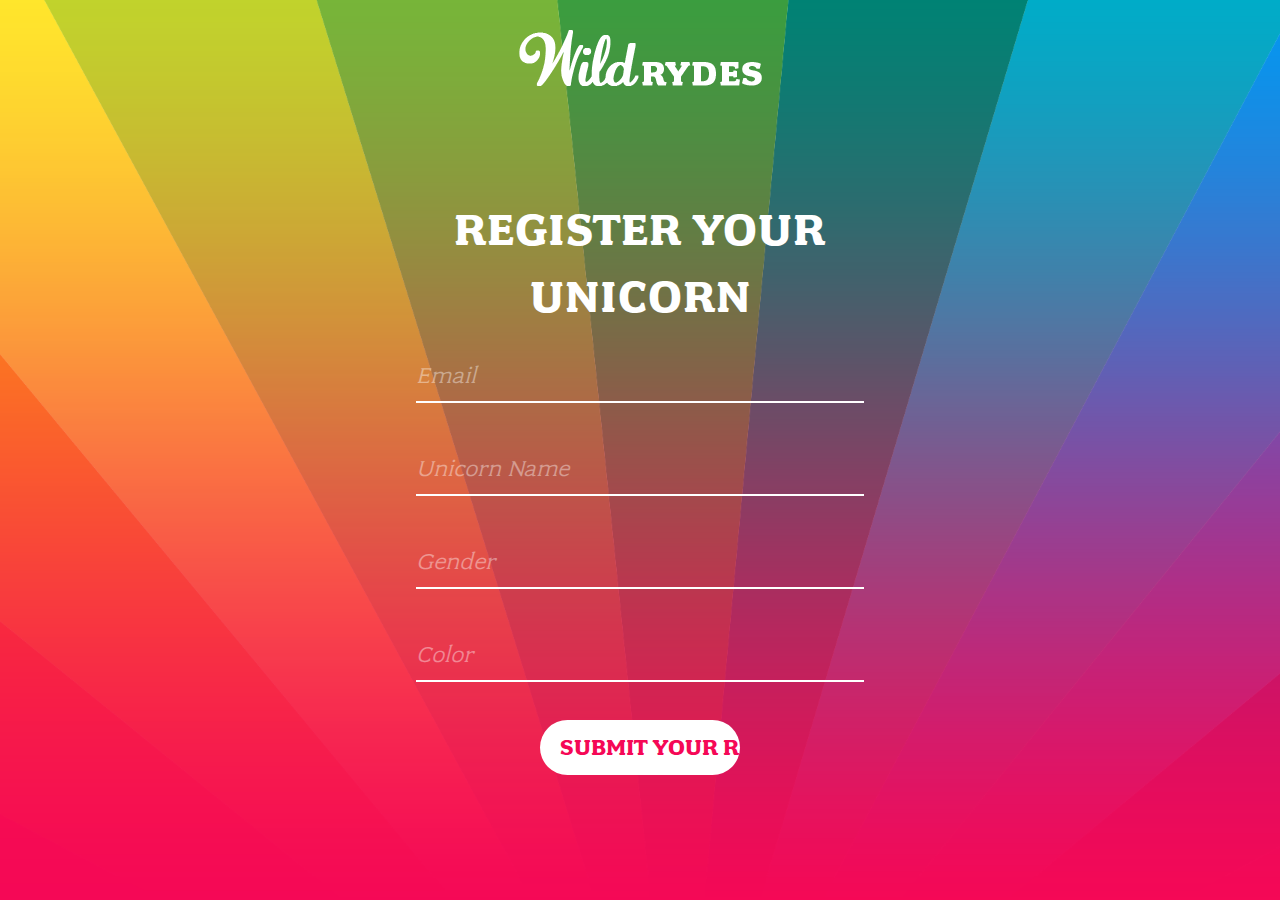
==== registerYourUnicorn.html @ 7b39de54 "Create registerYourUnicorn.html" ====
<!DOCTYPE html>
<!--[if lt IE 7]>      <html class="no-js lt-ie9 lt-ie8 lt-ie7"> <![endif]-->
<!--[if IE 7]>         <html class="no-js lt-ie9 lt-ie8"> <![endif]-->
<!--[if IE 8]>         <html class="no-js lt-ie9"> <![endif]-->
<!--[if gt IE 8]><!--> <html class="no-js"> <!--<![endif]-->
    <head>
        <meta charset="utf-8">
        <meta http-equiv="X-UA-Compatible" content="IE=edge,chrome=1">
        <title></title>
        <meta name="description" content="">
        <meta name="viewport" content="width=device-width">

        <!-- Place favicon.ico and apple-touch-icon.png in the root directory -->

        <link rel="stylesheet" href="css/font.css">
        <link rel="stylesheet" href="css/normalize.css">
        <link rel="stylesheet" href="css/index.css">
        <link rel="stylesheet" href="/css/message.css">
    </head>
    <body>
        <header>
          <img src="images/logo.png" alt="">
        </header>

        <section class="form-wrap">
            <h1>Register Your Unicorn</h1>
            <form id="registrationForm">
              <input type="email" id="emailInputRegister" placeholder="Email" pattern=".*" required>
              <input type="text" id="unicornName" placeholder="Unicorn Name" pattern=".*" required>
              <input type="text" id="unicornGender" placeholder="Gender" pattern=".*" required>
              <input type="text" id="unicornColor" placeholder="Color" pattern=".*" required>
              <input type="submit" value="Submit Your Registration Application">
            </form>
        </section>

        <script src="js/vendor/jquery-3.1.0.js"></script>
        <script src="js/vendor/bootstrap.min.js"></script>
        <script src="js/vendor/aws-cognito-sdk.min.js"></script>
        <script src="js/vendor/amazon-cognito-identity.min.js"></script>
        <script src="js/config.js"></script>
        <script src="js/cognito-auth.js"></script>
    </body>
</html>
---- css/font.css ----
@font-face {
    font-family: "fairplex-wide";
    font-style: normal;
    font-weight: 400;
    src: url("../fonts/fairplex-wide-n4.woff") format("woff2");
}
@font-face {
    font-family: "fairplex-wide";
    font-style: normal;
    font-weight: 700;
    src: url("../fonts/fairplex-wide-n7.woff") format("woff2");
}
---- css/index.css ----
/*
 * HTML5 Boilerplate
 *
 * What follows is the result of much research on cross-browser styling.
 * Credit left inline and big thanks to Nicolas Gallagher, Jonathan Neal,
 * Kroc Camen, and the H5BP dev community and team.
 */

/* ==========================================================================
   Base styles: opinionated defaults
   ========================================================================== */

html,
button,
input,
select,
textarea {
    color: #222;
}

body {
    font-size: 1em;
    line-height: 1.4;
}

/*
 * Remove text-shadow in selection highlight: h5bp.com/i
 * These selection declarations have to be separate.
 * Customize the background color to match your design.
 */

::-moz-selection {
    background: #b3d4fc;
    text-shadow: none;
}

::selection {
    background: #b3d4fc;
    text-shadow: none;
}

/*
 * A better looking default horizontal rule
 */

hr {
    display: block;
    height: 1px;
    border: 0;
    border-top: 1px solid #ccc;
    margin: 1em 0;
    padding: 0;
}

/*
 * Remove the gap between images and the bottom of their containers: h5bp.com/i/440
 */

img {
    vertical-align: middle;
}

/*
 * Remove default fieldset styles.
 */

fieldset {
    border: 0;
    margin: 0;
    padding: 0;
}

/*
 * Allow only vertical resizing of textareas.
 */

textarea {
    resize: vertical;
}

/* ==========================================================================
   Chrome Frame prompt
   ========================================================================== */

.chromeframe {
    margin: 0.2em 0;
    background: #ccc;
    color: #000;
    padding: 0.2em 0;
}

/* ==========================================================================
   Author's custom styles
   ========================================================================== */







/* Generic */

body{
  width: 100vw;
  height: 100vh;

  background-image: url(../images/background.png);
  background-size: cover;
  background-repeat: no-repeat;
  background-position: center bottom;

  font-family: "fairplex-wide";
  -webkit-font-smoothing: antialiased;
  -moz-osx-font-smoothing: grayscale;
}





/* Logo */


header{
  width: 100vw;
  padding: 30px 0 100px;
}

header img{
  margin: 0 auto;
  display: block;
}

@media screen and (max-width: 600px) {
  header{
    padding: 30px 0 0;
  }

  header img{
    width: 35%;
  }
}





/* Forms */

.form-wrap{
    width: 35%;
    margin: 0 auto;
}

.left-form{
  width: 47.5%;

  float: left;
}

.right-form{
  width: 47.5%;

  float: right;
}


@media screen and (max-width: 1200px) {
  .form-wrap{
    width: 90%;
  }
}


@media screen and (max-width: 600px) {
  .form-wrap{
    width: 90%;
  }

  .left-form{
    width: 100%;
  }

  .right-form{
    width: 100%;
  }
}


input[type=text], input[type=password], input[type=email] {
    width: 100%;
    padding: 12px 0;
    margin: 10px 0 30px;
    display: inline-block;
    border: none;
    border-bottom: 2px solid white;
    box-sizing: border-box;
    background: transparent;
    outline: none;

    font-family: "fairplex-wide";
    font-size: 24px;
    opacity: 1;
    color: white;
    font-weight: 400;

    -webkit-transition: border-bottom 0.4s ease-in-out;
    transition: border-bottom 0.4s ease-in-out;
}

input[type=text]:focus, input[type=password]:focus {
    border-bottom: 2px solid black;
}


input[type=text]:valid, input[type=password]:valid {
    border-bottom: 2px solid #f50856;
} /* This is a quick fix to get an authorization / valid entry state without using JS */

input[type=submit] {
    width: 200px;
    background-color: white;
    color: #f50856;
    padding: 14px 20px;
    margin: 8px auto 30px;
    border: none;
    border-radius: 40px;
    cursor: pointer;
    display: block;

    font-family: "fairplex-wide";
    font-size: 24px;
    opacity: 1;
    font-weight: 700;
    text-transform: uppercase;

    -webkit-transition: background-color 0.2s ease-in-out;
    transition: background-color 0.2s ease-in-out;
}

input[type=submit]:hover {
    background-color: #dddddd;
    color: #bb0642;
}


::-webkit-input-placeholder { /* Chrome */
  color: white;
  font-style: italic;
  opacity: .4;

  font-family: "fairplex-wide";
  color: white;
  font-weight: 400;
}
:-ms-input-placeholder { /* IE 10+ */
  color: white;
  font-style: italic;
  opacity: .4;
}
::-moz-placeholder { /* Firefox 19+ */
  color: white;
  opacity: .4;
  font-style: italic;
}
:-moz-placeholder { /* Firefox 4 - 18 */
  color: white;
  opacity: .4;
  font-style: italic;
}





/* Typography */

h1{
  color: white;
  font-size: 48px;
  font-weight: 700;
  letter-spacing: 1px;
  text-transform: uppercase;
  text-align: center;
  margin: 10px 0;
}


@media screen and (max-width: 1200px) {
  h1{
    margin: 60px 0 0;
    font-size: 35px;
  }
}
























/* ==========================================================================
   Helper classes
   ========================================================================== */

/*
 * Image replacement
 */

.ir {
    background-color: transparent;
    border: 0;
    overflow: hidden;
    /* IE 6/7 fallback */
    *text-indent: -9999px;
}

.ir:before {
    content: "";
    display: block;
    width: 0;
    height: 150%;
}

/*
 * Hide from both screenreaders and browsers: h5bp.com/u
 */

.hidden {
    display: none !important;
    visibility: hidden;
}

/*
 * Hide only visually, but have it available for screenreaders: h5bp.com/v
 */

.visuallyhidden {
    border: 0;
    clip: rect(0 0 0 0);
    height: 1px;
    margin: -1px;
    overflow: hidden;
    padding: 0;
    position: absolute;
    width: 1px;
}

/*
 * Extends the .visuallyhidden class to allow the element to be focusable
 * when navigated to via the keyboard: h5bp.com/p
 */

.visuallyhidden.focusable:active,
.visuallyhidden.focusable:focus {
    clip: auto;
    height: auto;
    margin: 0;
    overflow: visible;
    position: static;
    width: auto;
}

/*
 * Hide visually and from screenreaders, but maintain layout
 */

.invisible {
    visibility: hidden;
}

/*
 * Clearfix: contain floats
 *
 * For modern browsers
 * 1. The space content is one way to avoid an Opera bug when the
 *    `contenteditable` attribute is included anywhere else in the document.
 *    Otherwise it causes space to appear at the top and bottom of elements
 *    that receive the `clearfix` class.
 * 2. The use of `table` rather than `block` is only necessary if using
 *    `:before` to contain the top-margins of child elements.
 */

.clearfix:before,
.clearfix:after {
    content: " "; /* 1 */
    display: table; /* 2 */
}

.clearfix:after {
    clear: both;
}

/*
 * For IE 6/7 only
 * Include this rule to trigger hasLayout and contain floats.
 */

.clearfix {
    *zoom: 1;
}

/* ==========================================================================
   EXAMPLE Media Queries for Responsive Design.
   Theses examples override the primary ('mobile first') styles.
   Modify as content requires.
   ========================================================================== */

@media only screen and (min-width: 35em) {
    /* Style adjustments for viewports that meet the condition */
}

@media print,
       (-o-min-device-pixel-ratio: 5/4),
       (-webkit-min-device-pixel-ratio: 1.25),
       (min-resolution: 120dpi) {
    /* Style adjustments for high resolution devices */
}

/* ==========================================================================
   Print styles.
   Inlined to avoid required HTTP connection: h5bp.com/r
   ========================================================================== */

@media print {
    * {
        background: transparent !important;
        color: #000 !important; /* Black prints faster: h5bp.com/s */
        box-shadow: none !important;
        text-shadow: none !important;
    }

    a,
    a:visited {
        text-decoration: underline;
    }

    a[href]:after {
        content: " (" attr(href) ")";
    }

    abbr[title]:after {
        content: " (" attr(title) ")";
    }

    /*
     * Don't show links for images, or javascript/internal links
     */

    .ir a:after,
    a[href^="javascript:"]:after,
    a[href^="#"]:after {
        content: "";
    }

    pre,
    blockquote {
        border: 1px solid #999;
        page-break-inside: avoid;
    }

    thead {
        display: table-header-group; /* h5bp.com/t */
    }

    tr,
    img {
        page-break-inside: avoid;
    }

    img {
        max-width: 100% !important;
    }

    @page {
        margin: 0.5cm;
    }

    p,
    h2,
    h3 {
        orphans: 3;
        widows: 3;
    }

    h2,
    h3 {
        page-break-after: avoid;
    }
}
---- css/message.css ----
.panel-default {
    border-color: #dddddd;
}
.panel {
    background-color: #ffffff;
    border: 1px solid rgba(0, 0, 0, 0);
    border-radius: 4px;
    box-shadow: 0 1px 1px rgba(0, 0, 0, 0.05);
}

.panel-default > .panel-heading {
    background-color: #f5f5f5;
    border-color: #dddddd;
    color: #333333;
}
.panel-heading {
    border-bottom: 1px solid rgba(0, 0, 0, 0);
    border-top-left-radius: 3px;
    border-top-right-radius: 3px;
    padding: 10px 15px;
}

.panel-title {
    color: inherit;
    font-size: 16px;
    margin-bottom: 0;
    margin-top: 0;
}

.configMessage {
    width: 100%;
    height: 100%;
    text-align: center;
    background: transparent;
    position: absolute;
    z-index: 2000;
}

.configMessage .panel {
    margin: auto;
    width: 40%;
    top: 50%;
    position: relative;
    transform: translateY(-50%);
    -ms-transform: translateY(-50%);
    -moz-transform: translateY(-50%);
    -webkit-transform: translateY(-50%);
    -o-transform: translateY(-50%);
    z-index: 100;
}

.configMessage .panel-body {
    text-align: left;
}

.configMessage .backdrop {
    position: absolute;
    width: 100%;
    height: 100%;
    background: #fff;
    opacity: 0.6;
    z-index: 50;
}
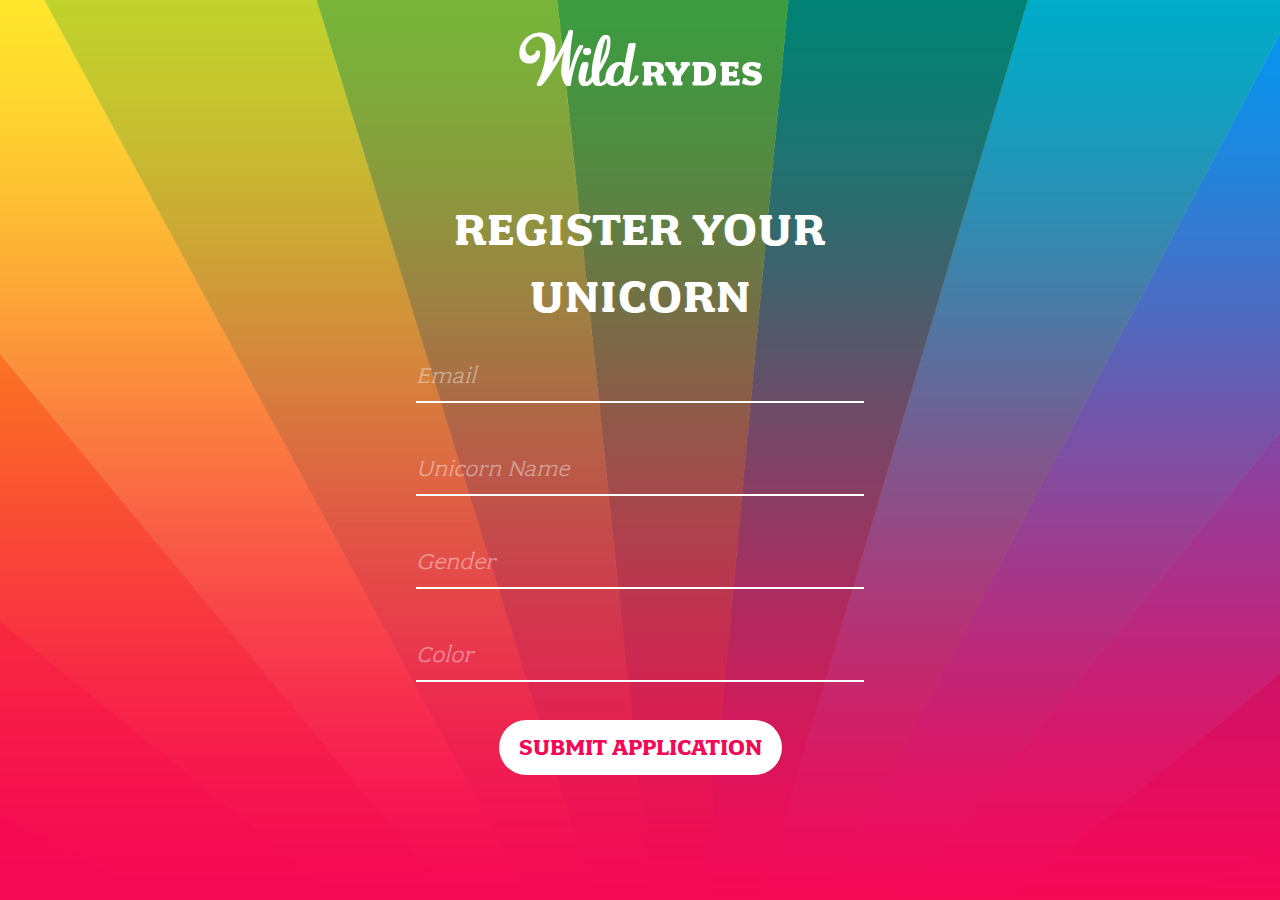
==== commit b2d5ca9e: "Update registerYourUnicorn.html" ====
--- a/registerYourUnicorn.html
+++ b/registerYourUnicorn.html
@@ -6,7 +6,7 @@
     <head>
         <meta charset="utf-8">
         <meta http-equiv="X-UA-Compatible" content="IE=edge,chrome=1">
-        <title></title>
+        <title>Unicorn Registration</title>
         <meta name="description" content="">
         <meta name="viewport" content="width=device-width">
 
@@ -29,7 +29,7 @@
               <input type="text" id="unicornName" placeholder="Unicorn Name" pattern=".*" required>
               <input type="text" id="unicornGender" placeholder="Gender" pattern=".*" required>
               <input type="text" id="unicornColor" placeholder="Color" pattern=".*" required>
-              <input type="submit" value="Submit Your Registration Application">
+              <input type="submit" value="Submit Application">
             </form>
         </section>
 
--- a/css/index.css
+++ b/css/index.css
@@ -219,7 +219,7 @@
 } /* This is a quick fix to get an authorization / valid entry state without using JS */
 
 input[type=submit] {
-    width: 200px;
+    width: fit-content;
     background-color: white;
     color: #f50856;
     padding: 14px 20px;
